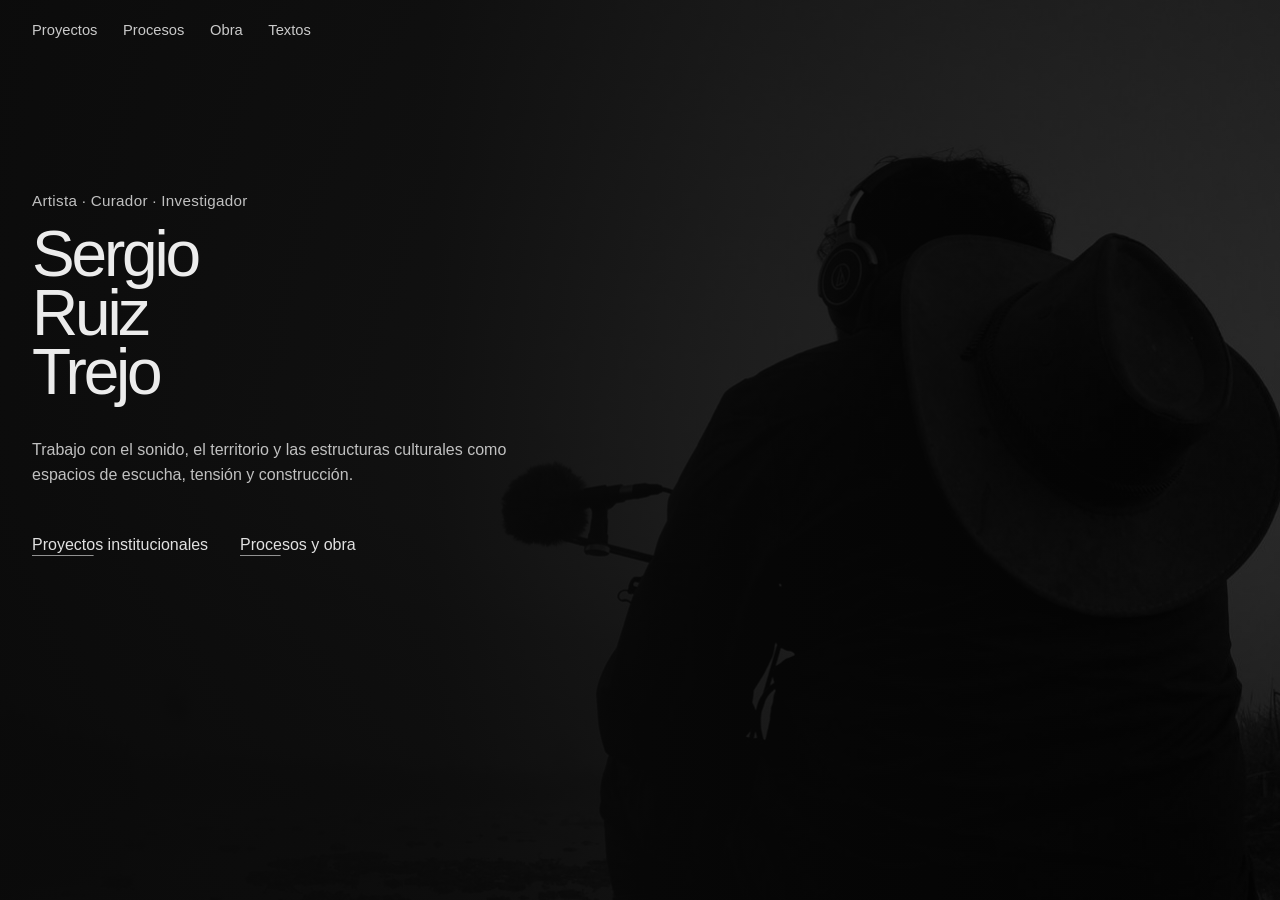
==== index.html @ 86762206 "Change h1 to use data-text attribute for styling" ====
<!DOCTYPE html>
<html lang="es">
<head>
  <meta charset="UTF-8" />
  <meta name="viewport" content="width=device-width, initial-scale=1.0" />
  <title>Sergio Ruiz Trejo</title>
  <meta
    name="description"
    content="Sitio web de Sergio Ruiz Trejo, artista, curador e investigador."
  />
  <link rel="stylesheet" href="./styles.css" />
</head>
<body>
  <header class="site-header">
    <nav class="top-nav" aria-label="Navegación principal">
      <a href="#">Proyectos</a>
      <a href="#">Procesos</a>
      <a href="#">Obra</a>
      <a href="#">Textos</a>
    </nav>
  </header>

  <main class="hero">
    <div class="hero-media"></div>
    <div class="hero-overlay"></div>

    <section class="hero-content">
      <p class="eyebrow">Artista · Curador · Investigador</p>

  

   <h1 data-text="Sergio Ruiz Trejo">Sergio Ruiz Trejo</h1>

      <p class="subtitle">
        Trabajo con el sonido, el territorio y las estructuras culturales
        como espacios de escucha, tensión y construcción.
      </p>

      <div class="hero-links">
        <a href="#">Proyectos institucionales</a>
        <a href="#">Procesos y obra</a>
      </div>
    </section>
  </main>
</body>
</html>
---- styles.css ----
* {
  margin: 0;
  padding: 0;
  box-sizing: border-box;
}

html,
body {
  min-height: 100%;
}

body {
  font-family: "Helvetica Neue", Helvetica, Arial, sans-serif;
  background: #0a0a0a;
  color: #f3f3f3;
  overflow-x: hidden;
}

/* HEADER */

.site-header {
  position: fixed;
  top: 0;
  left: 0;
  width: 100%;
  z-index: 30;
  padding: 1.4rem 2rem;
}

.top-nav {
  display: flex;
  gap: 1.6rem;
}

.top-nav a {
  color: rgba(255, 255, 255, 0.78);
  text-decoration: none;
  font-size: 0.92rem;
  transition: color 0.25s ease;
}

.top-nav a:hover {
  color: rgba(255, 255, 255, 1);
}

/* HERO */

.hero {
  position: relative;
  min-height: 100vh;
  overflow: hidden;
}

.hero-media {
  position: absolute;
  inset: 0;
  background-image: url("./assets/foto1.jpg");
  background-size: cover;
  background-position: 72% center;
  background-repeat: no-repeat;
  filter: grayscale(100%) contrast(1.05) brightness(0.38);
  z-index: 1;
}

.hero-overlay {
  position: absolute;
  inset: 0;
  background:
    linear-gradient(
      90deg,
      rgba(10, 10, 10, 0.96) 0%,
      rgba(10, 10, 10, 0.88) 34%,
      rgba(10, 10, 10, 0.62) 58%,
      rgba(10, 10, 10, 0.28) 100%
    );
  z-index: 2;
  pointer-events: none;
}


 

.hero-content {
  position: relative;
  z-index: 3;
  min-height: 100vh;
  display: flex;
  flex-direction: column;
  justify-content: flex-start;
  padding: 12rem 2rem 3rem 2rem;
  max-width: 760px;
}

.eyebrow {
  font-size: 0.95rem;
  letter-spacing: 0.02em;
  color: rgba(255, 255, 255, 0.74);
  margin-bottom: 1rem;
}

h1 {
  font-size: clamp(3rem, 5vw, 5.2rem);
  font-weight: 500;
  letter-spacing: -0.05em;
  line-height: 0.92;
  max-width: 6ch;
  color: rgba(255, 255, 255, 0.92);
}

.subtitle {
  margin-top: 2.2rem;
  max-width: 30rem;
  font-size: clamp(1rem, 1.2vw, 1.08rem);
  line-height: 1.6;
  color: rgba(255, 255, 255, 0.74);
}


.hero-links {
  display: flex;
  flex-wrap: wrap;
  gap: 1.5rem 2rem;
  margin-top: 3rem;
}

.hero-links a {
  color: rgba(255, 255, 255, 0.88);
  text-decoration: none;
  font-size: 1rem;
  position: relative;
  padding-bottom: 0.15rem;
}

.hero-links a::after {
  content: "";
  position: absolute;
  left: 0;
  bottom: 0;
  width: 100%;
  height: 1px;
  background: rgba(255, 255, 255, 0.55);
  transform: scaleX(0.35);
  transform-origin: left;
  transition: transform 0.25s ease, background 0.25s ease;
}

.hero-links a:hover::after {
  transform: scaleX(1);
  background: rgba(255, 255, 255, 0.95);
}

/* RESPONSIVE */

@media (max-width: 980px) {
  .hero-media {
    background-position: 68% center;
    filter: grayscale(100%) contrast(1.05) brightness(0.32);
  }

  .hero-overlay {
    background:
      linear-gradient(
        180deg,
        rgba(10, 10, 10, 0.88) 0%,
        rgba(10, 10, 10, 0.72) 40%,
        rgba(10, 10, 10, 0.9) 100%
      );
  }

  .hero-content {
    max-width: 100%;
    padding: 8rem 1.5rem 2.5rem 1.5rem;
  }

  h1 {
    max-width: 100%;
    font-size: clamp(3rem, 8vw, 5.5rem);
  }

  .subtitle {
    max-width: 32rem;
  }
}

@media (max-width: 640px) {
  .site-header {
    padding: 1rem 1rem;
  }

  .top-nav {
    flex-wrap: wrap;
    gap: 0.75rem 1rem;
  }

  .hero-content {
    padding: 7rem 1rem 2rem 1rem;
  }

  h1 {
    font-size: clamp(2.6rem, 8vw, 4.2rem);
  }

  .subtitle {
    margin-top: 1.25rem;
    max-width: 100%;
    font-size: 0.98rem;
    line-height: 1.55;
  }

  .hero-links {
    flex-direction: column;
    gap: 1rem;
    margin-top: 2rem;
  }
}

.glitch {
  position: relative;
  display: inline-block;
}

/* capas glitch */
.glitch::before,
.glitch::after {
  content: attr(data-text);
  position: absolute;
  left: 0;
  top: 0;
  opacity: 0;
}

/* capa roja */
.glitch::before {
  color: #ff0040;
  transform: translate(1px, 0);
}

/* capa azul */
.glitch::after {
  color: #00e0ff;
  transform: translate(-1px, 0);
}

/* activar glitch en hover */
.glitch:hover::before,
.glitch:hover::after {
  opacity: 0.4;
}

/* pequeño flicker */
.glitch:hover {
  animation: glitch-flicker 0.2s infinite;
}

@keyframes glitch-flicker {
  0% { transform: none; }
  20% { transform: translate(0.5px, -0.5px); }
  40% { transform: translate(-0.5px, 0.5px); }
  60% { transform: translate(0.5px, 0.5px); }
  80% { transform: translate(-0.5px, -0.5px); }
  100% { transform: none; }
}
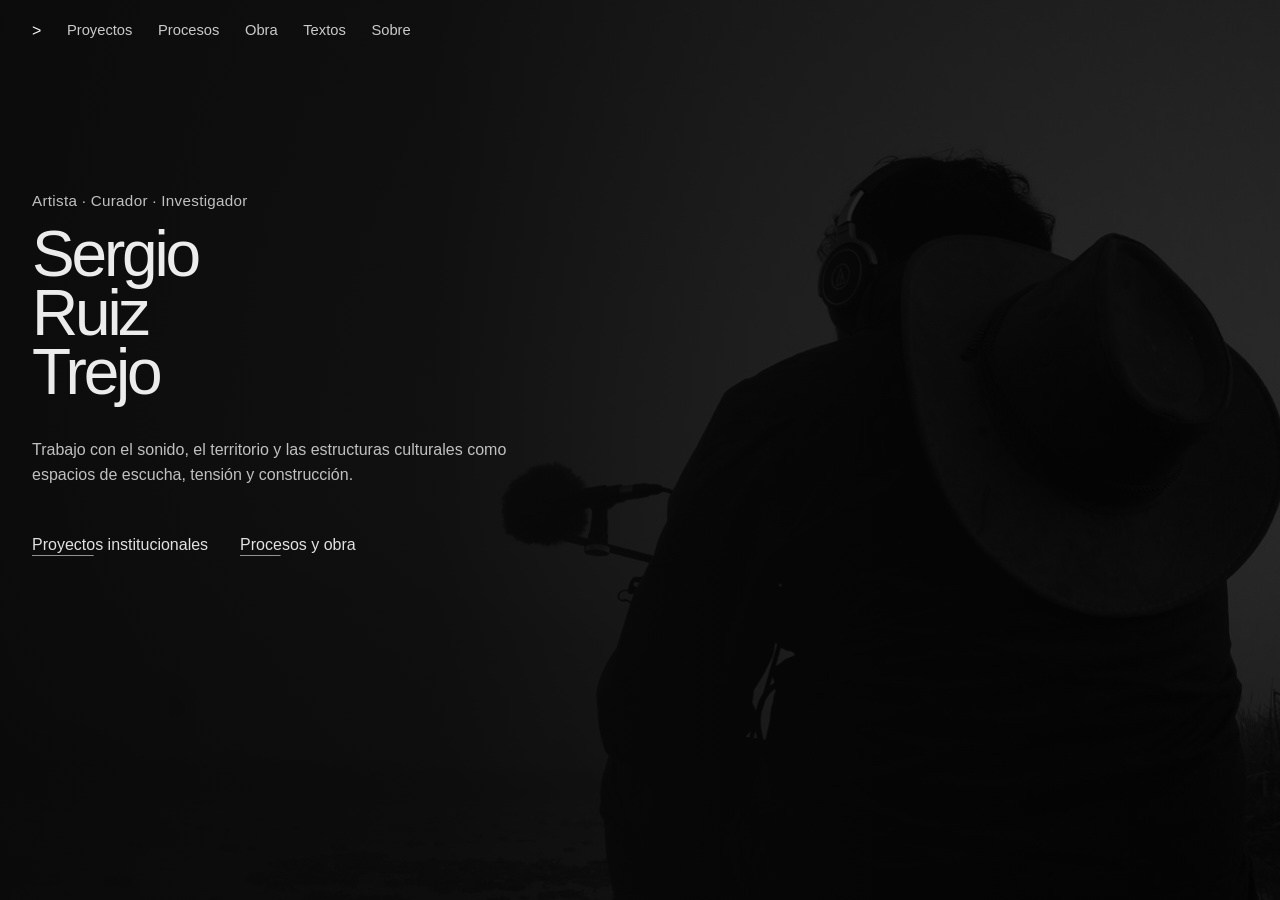
==== commit 7bcff257: "Update navigation links in index.html" ====
--- a/index.html
+++ b/index.html
@@ -12,12 +12,13 @@
 </head>
 <body>
   <header class="site-header">
-    <nav class="top-nav" aria-label="Navegación principal">
-      <a href="#">Proyectos</a>
-      <a href="#">Procesos</a>
-      <a href="#">Obra</a>
-      <a href="#">Textos</a>
-    </nav>
+   <nav class="top-nav"aria-label="Navegación principal">>
+    <a href="proyectos.html">Proyectos</a>
+    <a href="procesos.html">Procesos</a>
+    <a href="obra.html">Obra</a>
+    <a href="textos.html">Textos</a>
+    <a href="sobre.html">Sobre</a>
+</nav>
   </header>
 
   <main class="hero">
@@ -29,7 +30,7 @@
 
   
 
-   <h1 data-text="Sergio Ruiz Trejo">Sergio Ruiz Trejo</h1>
+   <h1>Sergio Ruiz Trejo</h1>
 
       <p class="subtitle">
         Trabajo con el sonido, el territorio y las estructuras culturales
--- a/styles.css
+++ b/styles.css
@@ -60,25 +60,53 @@
   background-repeat: no-repeat;
   filter: grayscale(100%) contrast(1.05) brightness(0.38);
   z-index: 1;
+  overflow: hidden;
+}
+
+/* glitch sutil en imagen */
+.hero-media::before,
+.hero-media::after {
+  content: "";
+  position: absolute;
+  inset: 0;
+  background-image: inherit;
+  background-size: cover;
+  background-position: inherit;
+  background-repeat: no-repeat;
+  mix-blend-mode: screen;
+  opacity: 0;
+  pointer-events: none;
+  transition: opacity 0.2s ease;
+}
+
+.hero-media::before {
+  transform: translate(2px, 0);
+  filter: contrast(1.15) brightness(0.55) sepia(1) hue-rotate(-35deg) saturate(2);
+}
+
+.hero-media::after {
+  transform: translate(-2px, 0);
+  filter: contrast(1.15) brightness(0.55) sepia(1) hue-rotate(180deg) saturate(2);
+}
+
+.hero:hover .hero-media::before,
+.hero:hover .hero-media::after {
+  opacity: 0.12;
 }
 
 .hero-overlay {
   position: absolute;
   inset: 0;
-  background:
-    linear-gradient(
-      90deg,
-      rgba(10, 10, 10, 0.96) 0%,
-      rgba(10, 10, 10, 0.88) 34%,
-      rgba(10, 10, 10, 0.62) 58%,
-      rgba(10, 10, 10, 0.28) 100%
-    );
+  background: linear-gradient(
+    90deg,
+    rgba(10, 10, 10, 0.96) 0%,
+    rgba(10, 10, 10, 0.88) 34%,
+    rgba(10, 10, 10, 0.62) 58%,
+    rgba(10, 10, 10, 0.28) 100%
+  );
   z-index: 2;
   pointer-events: none;
 }
-
-
- 
 
 .hero-content {
   position: relative;
@@ -99,12 +127,41 @@
 }
 
 h1 {
+  position: relative;
+  display: inline-block;
   font-size: clamp(3rem, 5vw, 5.2rem);
   font-weight: 500;
   letter-spacing: -0.05em;
   line-height: 0.92;
   max-width: 6ch;
   color: rgba(255, 255, 255, 0.92);
+  transition: opacity 0.2s ease;
+}
+
+h1:hover {
+  opacity: 0.85;
+  animation: subtleInterference 0.22s ease;
+}
+
+@keyframes subtleInterference {
+  0% {
+    transform: translate(0, 0);
+  }
+  20% {
+    transform: translate(-0.5px, 0.5px);
+  }
+  40% {
+    transform: translate(0.5px, -0.5px);
+  }
+  60% {
+    transform: translate(-0.35px, 0.35px);
+  }
+  80% {
+    transform: translate(0.35px, -0.35px);
+  }
+  100% {
+    transform: translate(0, 0);
+  }
 }
 
 .subtitle {
@@ -114,7 +171,6 @@
   line-height: 1.6;
   color: rgba(255, 255, 255, 0.74);
 }
-
 
 .hero-links {
   display: flex;
@@ -158,13 +214,12 @@
   }
 
   .hero-overlay {
-    background:
-      linear-gradient(
-        180deg,
-        rgba(10, 10, 10, 0.88) 0%,
-        rgba(10, 10, 10, 0.72) 40%,
-        rgba(10, 10, 10, 0.9) 100%
-      );
+    background: linear-gradient(
+      180deg,
+      rgba(10, 10, 10, 0.88) 0%,
+      rgba(10, 10, 10, 0.72) 40%,
+      rgba(10, 10, 10, 0.9) 100%
+    );
   }
 
   .hero-content {
@@ -214,49 +269,18 @@
   }
 }
 
-.glitch {
-  position: relative;
-  display: inline-block;
-}
-
-/* capas glitch */
-.glitch::before,
-.glitch::after {
-  content: attr(data-text);
-  position: absolute;
-  left: 0;
-  top: 0;
-  opacity: 0;
-}
-
-/* capa roja */
-.glitch::before {
-  color: #ff0040;
-  transform: translate(1px, 0);
-}
-
-/* capa azul */
-.glitch::after {
-  color: #00e0ff;
-  transform: translate(-1px, 0);
-}
-
-/* activar glitch en hover */
-.glitch:hover::before,
-.glitch:hover::after {
-  opacity: 0.4;
-}
-
-/* pequeño flicker */
-.glitch:hover {
-  animation: glitch-flicker 0.2s infinite;
-}
-
-@keyframes glitch-flicker {
-  0% { transform: none; }
-  20% { transform: translate(0.5px, -0.5px); }
-  40% { transform: translate(-0.5px, 0.5px); }
-  60% { transform: translate(0.5px, 0.5px); }
-  80% { transform: translate(-0.5px, -0.5px); }
-  100% { transform: none; }
-}
+.page {
+  padding: 10rem 2rem 4rem 2rem;
+  max-width: 800px;
+}
+
+.page h1 {
+  font-size: clamp(2.5rem, 4vw, 3.5rem);
+  margin-bottom: 1.5rem;
+}
+
+.page p {
+  font-size: 1.05rem;
+  line-height: 1.6;
+  color: rgba(255,255,255,0.75);
+}
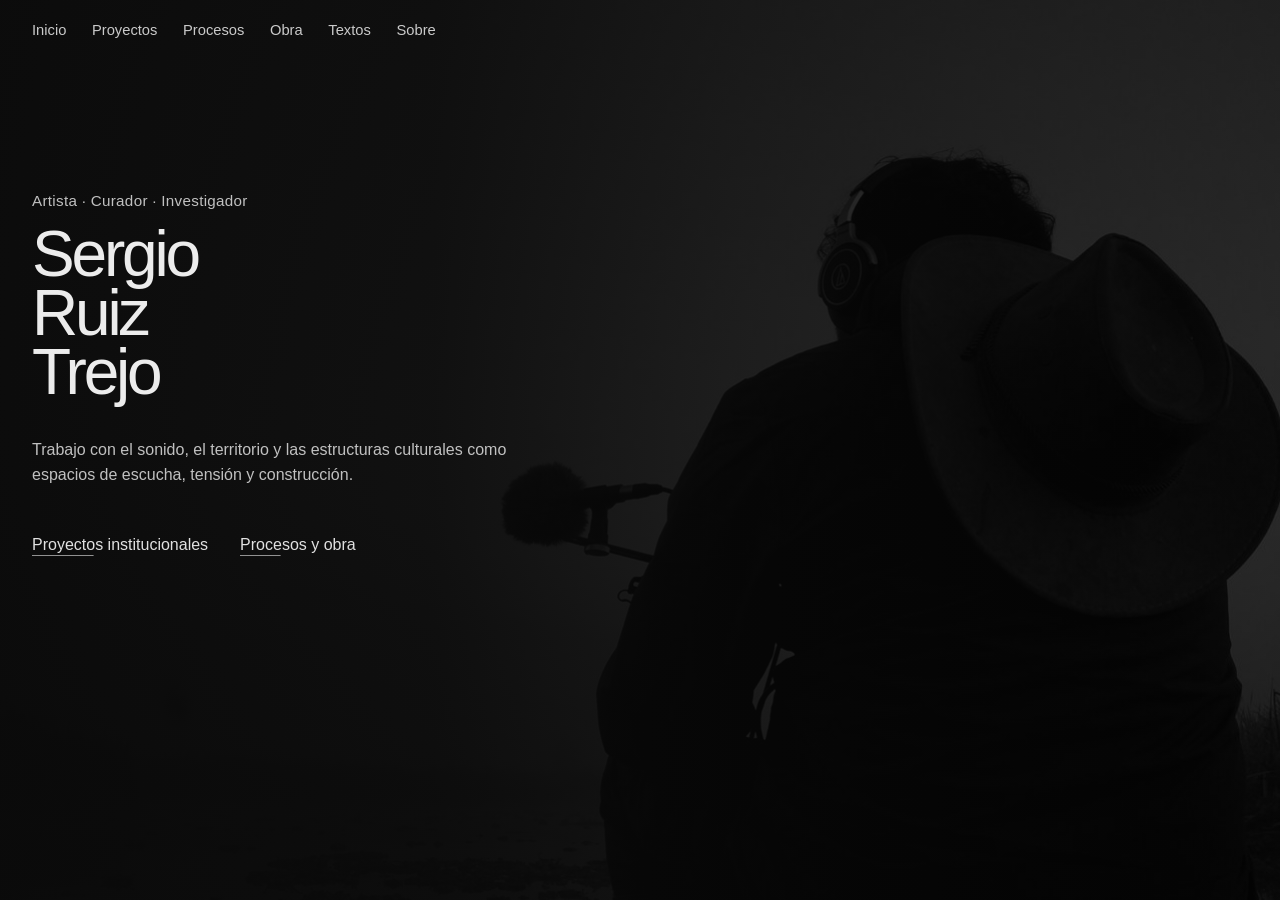
==== commit 60e3b073: "Update navigation links and improve header structure" ====
--- a/index.html
+++ b/index.html
@@ -12,13 +12,14 @@
 </head>
 <body>
   <header class="site-header">
-   <nav class="top-nav"aria-label="Navegación principal">>
-    <a href="proyectos.html">Proyectos</a>
-    <a href="procesos.html">Procesos</a>
-    <a href="obra.html">Obra</a>
-    <a href="textos.html">Textos</a>
-    <a href="sobre.html">Sobre</a>
-</nav>
+    <nav class="top-nav" aria-label="Navegación principal">
+      <a href="index.html">Inicio</a>
+      <a href="proyectos.html">Proyectos</a>
+      <a href="procesos.html">Procesos</a>
+      <a href="obra.html">Obra</a>
+      <a href="textos.html">Textos</a>
+      <a href="sobre.html">Sobre</a>
+    </nav>
   </header>
 
   <main class="hero">
@@ -28,9 +29,7 @@
     <section class="hero-content">
       <p class="eyebrow">Artista · Curador · Investigador</p>
 
-  
-
-   <h1>Sergio Ruiz Trejo</h1>
+      <h1>Sergio Ruiz Trejo</h1>
 
       <p class="subtitle">
         Trabajo con el sonido, el territorio y las estructuras culturales
@@ -38,8 +37,8 @@
       </p>
 
       <div class="hero-links">
-        <a href="#">Proyectos institucionales</a>
-        <a href="#">Procesos y obra</a>
+        <a href="proyectos.html">Proyectos institucionales</a>
+        <a href="procesos.html">Procesos y obra</a>
       </div>
     </section>
   </main>
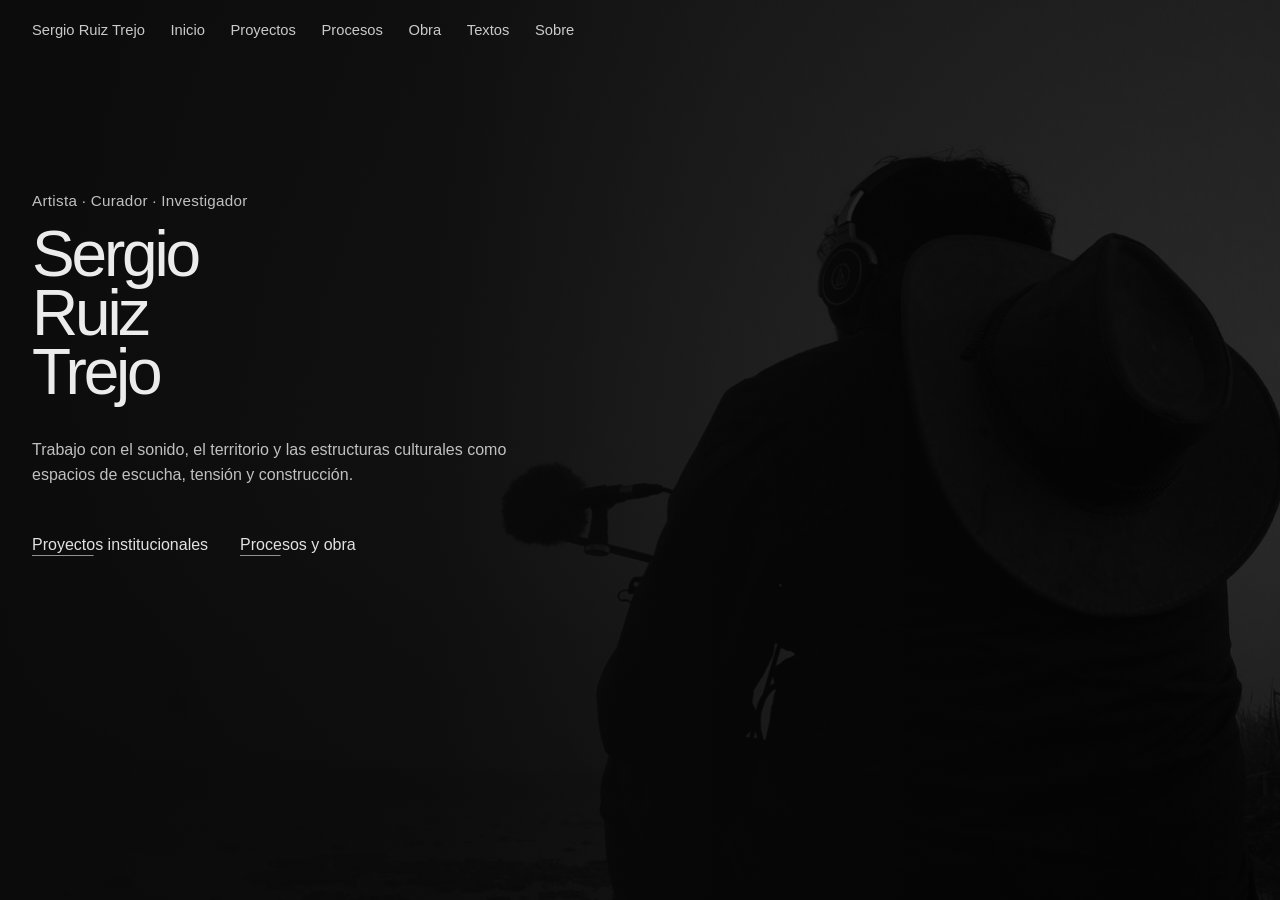
==== commit 2b4f2ecb: "Add link to Sergio Ruiz Trejo in navigation" ====
--- a/index.html
+++ b/index.html
@@ -13,6 +13,7 @@
 <body>
   <header class="site-header">
     <nav class="top-nav" aria-label="Navegación principal">
+      <a href="index.html">Sergio Ruiz Trejo</a>
       <a href="index.html">Inicio</a>
       <a href="proyectos.html">Proyectos</a>
       <a href="procesos.html">Procesos</a>
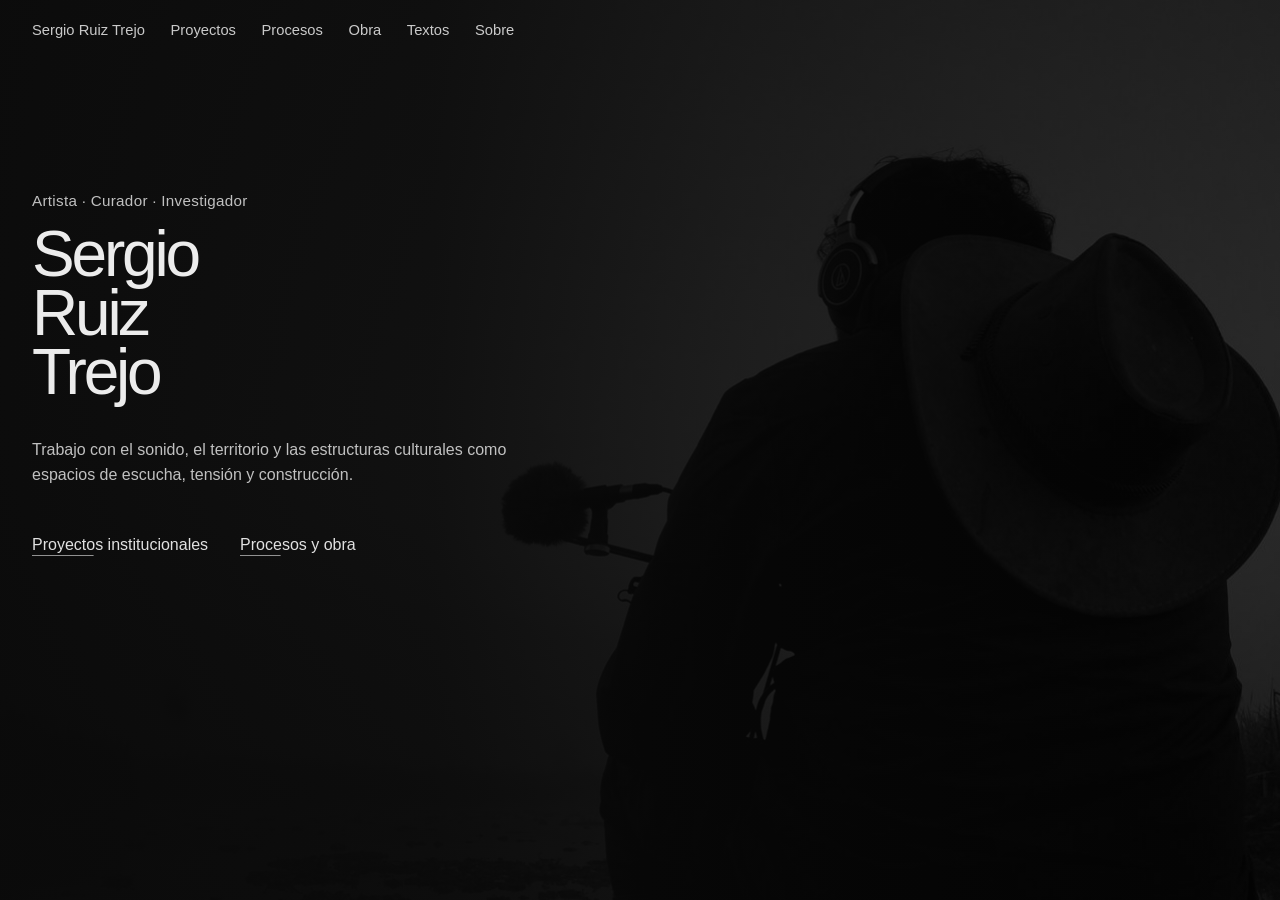
==== commit f38bcb69: "Remove 'Inicio' link from navigation" ====
--- a/index.html
+++ b/index.html
@@ -14,7 +14,6 @@
   <header class="site-header">
     <nav class="top-nav" aria-label="Navegación principal">
       <a href="index.html">Sergio Ruiz Trejo</a>
-      <a href="index.html">Inicio</a>
       <a href="proyectos.html">Proyectos</a>
       <a href="procesos.html">Procesos</a>
       <a href="obra.html">Obra</a>
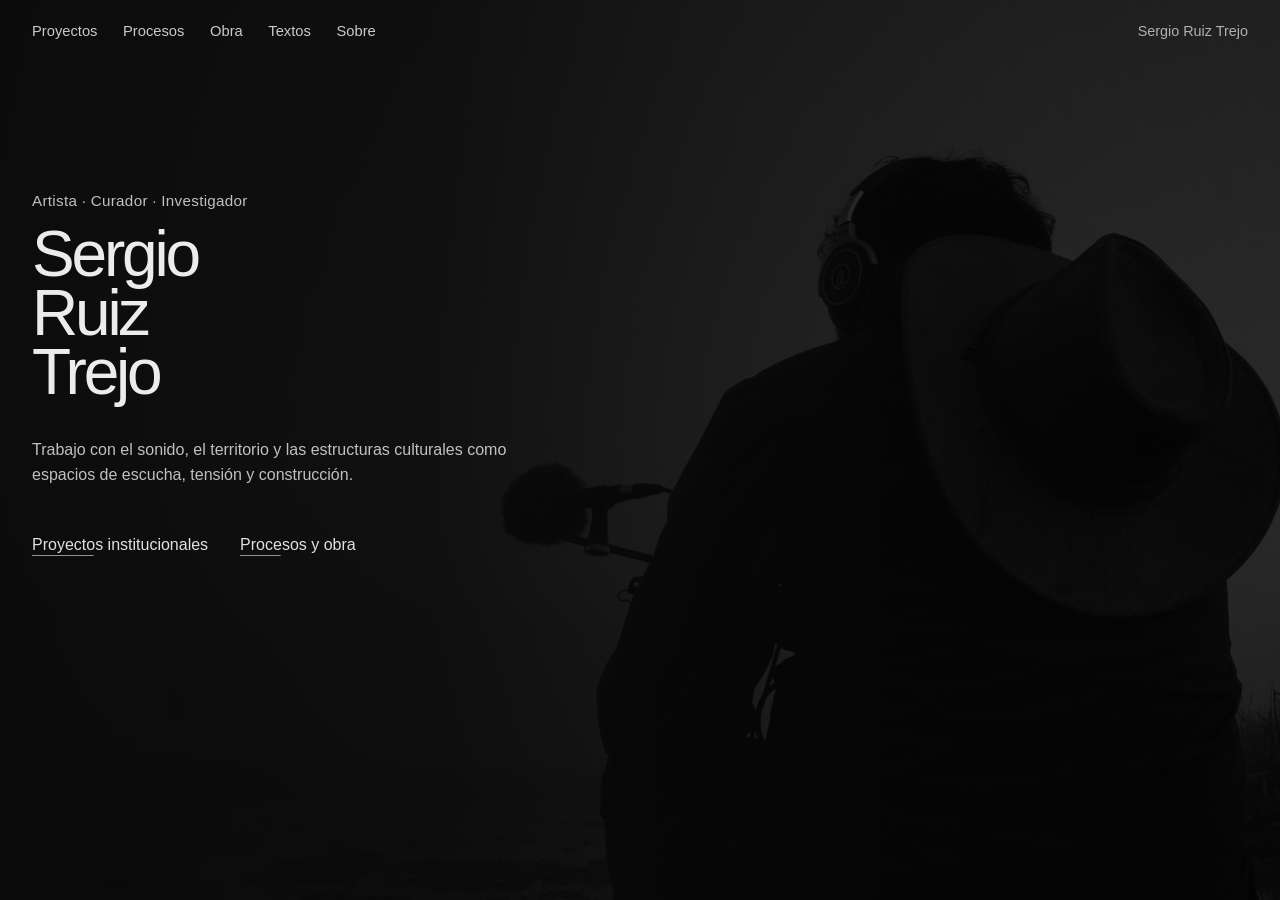
==== commit 5812bf51: "Refactor header navigation structure in index.html" ====
--- a/index.html
+++ b/index.html
@@ -11,16 +11,24 @@
   <link rel="stylesheet" href="./styles.css" />
 </head>
 <body>
-  <header class="site-header">
-    <nav class="top-nav" aria-label="Navegación principal">
-      <a href="index.html">Sergio Ruiz Trejo</a>
+  
+<header class="site-header">
+  <nav class="top-nav" aria-label="Navegación principal">
+    
+    <div class="nav-left">
       <a href="proyectos.html">Proyectos</a>
       <a href="procesos.html">Procesos</a>
       <a href="obra.html">Obra</a>
       <a href="textos.html">Textos</a>
       <a href="sobre.html">Sobre</a>
-    </nav>
-  </header>
+    </div>
+
+    <div class="nav-right">
+      <a href="index.html" class="home-link">Sergio Ruiz Trejo</a>
+    </div>
+
+  </nav>
+</header>
 
   <main class="hero">
     <div class="hero-media"></div>
--- a/styles.css
+++ b/styles.css
@@ -284,3 +284,25 @@
   line-height: 1.6;
   color: rgba(255,255,255,0.75);
 }
+
+.top-nav {
+  display: flex;
+  justify-content: space-between;
+  align-items: center;
+}
+
+.nav-left {
+  display: flex;
+  gap: 1.6rem;
+}
+
+.nav-right a {
+  font-size: 0.9rem;
+  color: rgba(255, 255, 255, 0.65);
+  text-decoration: none;
+  transition: opacity 0.25s ease;
+}
+
+.nav-right a:hover {
+  opacity: 1;
+}
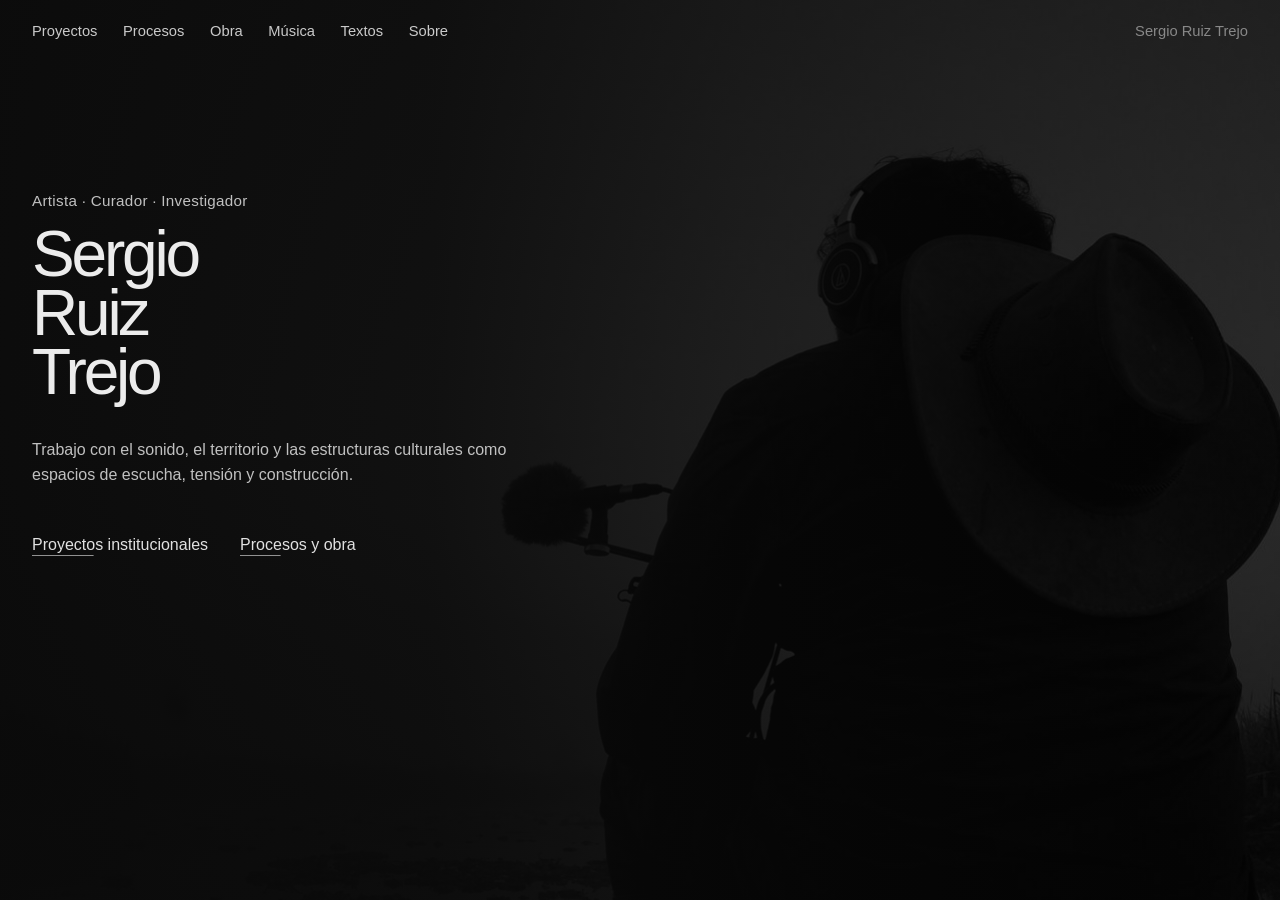
==== commit a704c0fc: "Añade Música con creación e investigación al mismo nivel" ====
--- a/index.html
+++ b/index.html
@@ -19,6 +19,7 @@
       <a href="proyectos.html">Proyectos</a>
       <a href="procesos.html">Procesos</a>
       <a href="obra.html">Obra</a>
+<a href="musica.html">Música</a>
       <a href="textos.html">Textos</a>
       <a href="sobre.html">Sobre</a>
     </div>
--- a/styles.css
+++ b/styles.css
@@ -16,7 +16,9 @@
   overflow-x: hidden;
 }
 
-/* HEADER */
+/* =========================
+   HEADER
+========================= */
 
 .site-header {
   position: fixed;
@@ -29,21 +31,36 @@
 
 .top-nav {
   display: flex;
+  justify-content: space-between;
+  align-items: center;
+}
+
+.nav-left {
+  display: flex;
   gap: 1.6rem;
 }
 
-.top-nav a {
+.nav-left a,
+.nav-right a {
   color: rgba(255, 255, 255, 0.78);
   text-decoration: none;
   font-size: 0.92rem;
-  transition: color 0.25s ease;
-}
-
-.top-nav a:hover {
+  transition: color 0.25s ease, opacity 0.25s ease;
+}
+
+.nav-left a:hover,
+.nav-right a:hover {
   color: rgba(255, 255, 255, 1);
 }
 
-/* HERO */
+.home-link {
+  opacity: 0.6;
+  white-space: nowrap;
+}
+
+/* =========================
+   HERO
+========================= */
 
 .hero {
   position: relative;
@@ -64,6 +81,7 @@
 }
 
 /* glitch sutil en imagen */
+
 .hero-media::before,
 .hero-media::after {
   content: "";
@@ -126,6 +144,10 @@
   margin-bottom: 1rem;
 }
 
+/* =========================
+   TITULO
+========================= */
+
 h1 {
   position: relative;
   display: inline-block;
@@ -144,25 +166,17 @@
 }
 
 @keyframes subtleInterference {
-  0% {
-    transform: translate(0, 0);
-  }
-  20% {
-    transform: translate(-0.5px, 0.5px);
-  }
-  40% {
-    transform: translate(0.5px, -0.5px);
-  }
-  60% {
-    transform: translate(-0.35px, 0.35px);
-  }
-  80% {
-    transform: translate(0.35px, -0.35px);
-  }
-  100% {
-    transform: translate(0, 0);
-  }
-}
+  0% { transform: translate(0, 0); }
+  20% { transform: translate(-0.5px, 0.5px); }
+  40% { transform: translate(0.5px, -0.5px); }
+  60% { transform: translate(-0.35px, 0.35px); }
+  80% { transform: translate(0.35px, -0.35px); }
+  100% { transform: translate(0, 0); }
+}
+
+/* =========================
+   TEXTO
+========================= */
 
 .subtitle {
   margin-top: 2.2rem;
@@ -171,6 +185,10 @@
   line-height: 1.6;
   color: rgba(255, 255, 255, 0.74);
 }
+
+/* =========================
+   LINKS HERO
+========================= */
 
 .hero-links {
   display: flex;
@@ -205,7 +223,29 @@
   background: rgba(255, 255, 255, 0.95);
 }
 
-/* RESPONSIVE */
+/* =========================
+   PAGINAS INTERNAS
+========================= */
+
+.page {
+  padding: 10rem 2rem 4rem 2rem;
+  max-width: 800px;
+}
+
+.page h1 {
+  font-size: clamp(2.5rem, 4vw, 3.5rem);
+  margin-bottom: 1.5rem;
+}
+
+.page p {
+  font-size: 1.05rem;
+  line-height: 1.6;
+  color: rgba(255,255,255,0.75);
+}
+
+/* =========================
+   RESPONSIVE
+========================= */
 
 @media (max-width: 980px) {
   .hero-media {
@@ -243,6 +283,12 @@
   }
 
   .top-nav {
+    flex-direction: column;
+    align-items: flex-start;
+    gap: 0.75rem;
+  }
+
+  .nav-left {
     flex-wrap: wrap;
     gap: 0.75rem 1rem;
   }
@@ -268,41 +314,3 @@
     margin-top: 2rem;
   }
 }
-
-.page {
-  padding: 10rem 2rem 4rem 2rem;
-  max-width: 800px;
-}
-
-.page h1 {
-  font-size: clamp(2.5rem, 4vw, 3.5rem);
-  margin-bottom: 1.5rem;
-}
-
-.page p {
-  font-size: 1.05rem;
-  line-height: 1.6;
-  color: rgba(255,255,255,0.75);
-}
-
-.top-nav {
-  display: flex;
-  justify-content: space-between;
-  align-items: center;
-}
-
-.nav-left {
-  display: flex;
-  gap: 1.6rem;
-}
-
-.nav-right a {
-  font-size: 0.9rem;
-  color: rgba(255, 255, 255, 0.65);
-  text-decoration: none;
-  transition: opacity 0.25s ease;
-}
-
-.nav-right a:hover {
-  opacity: 1;
-}
